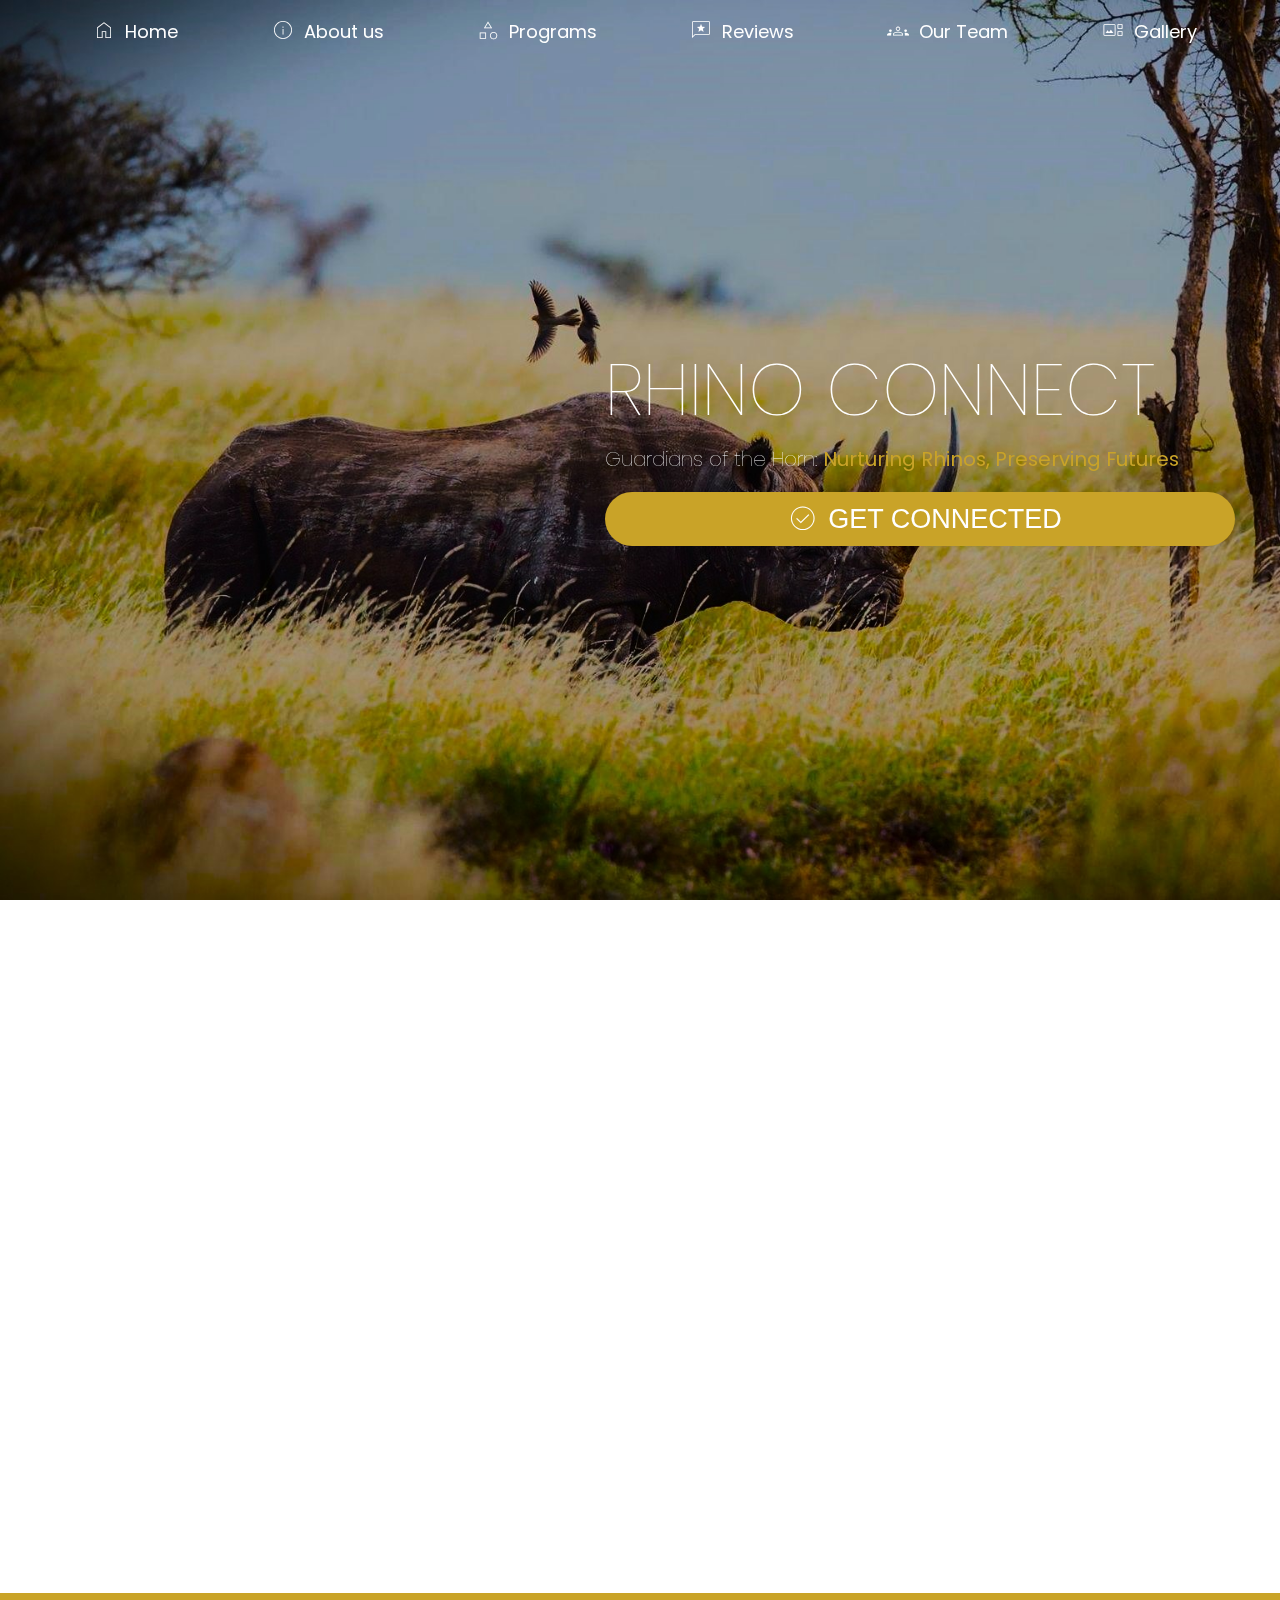
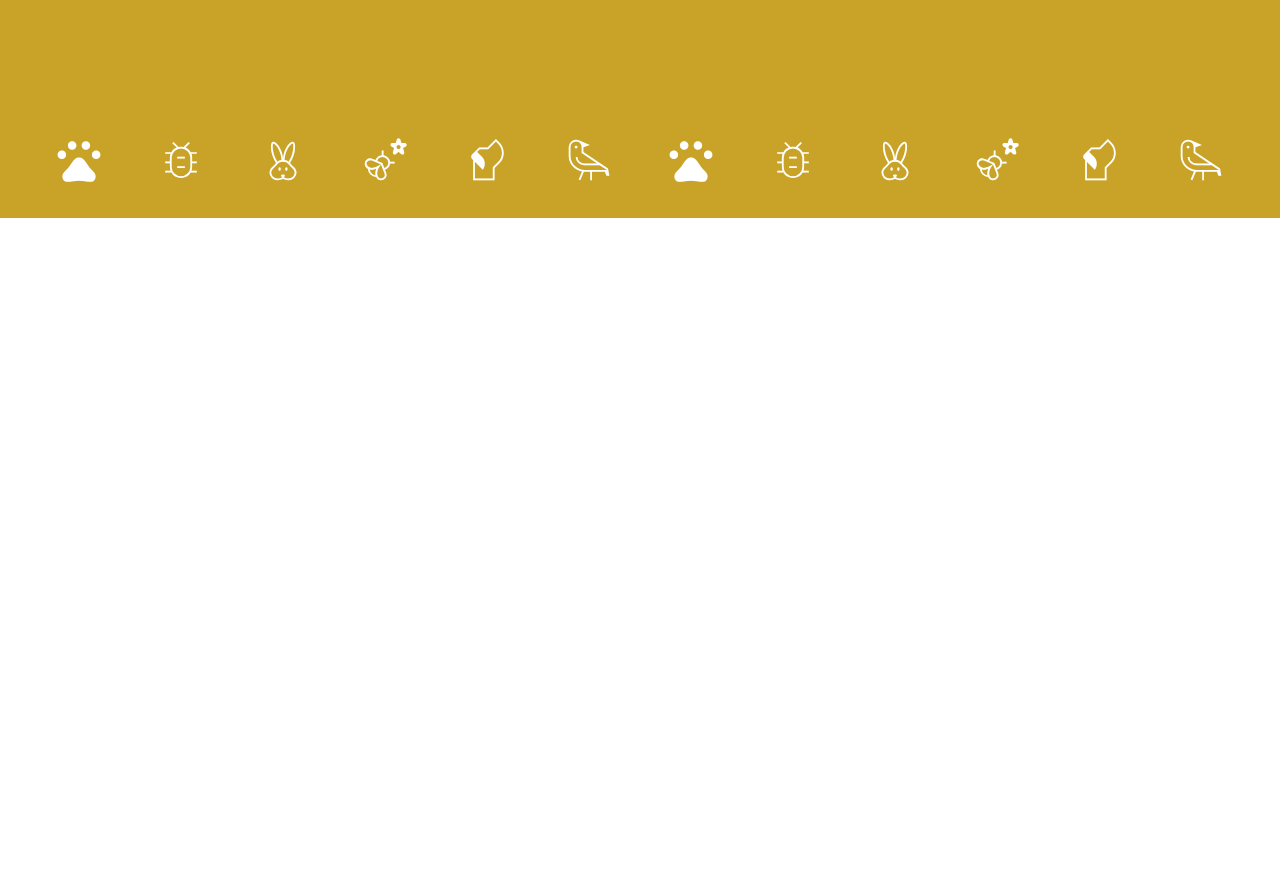
==== index.html @ 205cbe34 "Upload 2" ====
<!DOCTYPE html>
<html lang="en">
  <head>
    <meta charset="UTF-8" />
    <meta name="viewport" content="width=device-width, initial-scale=1.0" />
    <title>Vet Website</title>
    <link rel="stylesheet" href="styles.css" />
    <link
      rel="stylesheet"
      href="https://fonts.googleapis.com/css2?family=Material+Symbols+Outlined:opsz,wght,FILL,GRAD@20..48,100..700,0..1,-50..200"
    />
    <script src="script.js"></script>
  </head>
  <body>
    <div class="main-welcome-container">
      <nav class="nav-bar">
        <nav class="menu-grid">
          <li class="icon-text">
            <span class="material-symbols-outlined"> home </span>
            <a href="">Home</a>
          </li>
          <li class="icon-text">
            <span class="material-symbols-outlined"> info </span>
            <a href="">About us</a>
          </li>
          <li class="icon-text">
            <span class="material-symbols-outlined"> category </span>
            <a href="">Programs</a>
          </li>
          <li class="icon-text">
            <span class="material-symbols-outlined"> reviews </span>
            <a href="">Reviews</a>
          </li>
          <li class="icon-text">
            <span class="material-symbols-outlined"> groups </span>
            <a href="">Our Team</a>
          </li>
          <li class="icon-text">
            <span class="material-symbols-outlined"> gallery_thumbnail </span>
            <a href="">Gallery</a>
          </li>
        </nav>
      </nav>

      <div class="main-welcome-secondary-container">
        <div class="welcome-thrid-container">
          <h1 class="welcome-header hiddenRight">RHINO CONNECT</h1>
          <h2 class="welcome-slogan hiddenLeft">
            Guardians of the Horn: <b>Nurturing Rhinos, Preserving Futures</b>
          </h2>
          <button class="get-connected-button hiddenRight">
            <span class="material-symbols-outlined"> check_circle </span>
            <p>GET CONNECTED</p>
          </button>
        </div>
      </div>
    </div>

    <div class="info-main-container">
      <div class="info-text-container hiddenLeft">
        <h1>Welcome</h1>
        <h2>to Rhino Connect</h2>
        <hr />
        <p>
          Lorem ipsum dolor sit amet, consectetur adipiscing elit, sed do
          eiusmod tempor incididunt ut labore et dolore magna aliqua. Egestas
          sed tempus urna et pharetra pharetra. Diam sit amet nisl suscipit
          adipiscing bibendum est ultricies integer. Feugiat in fermentum
          posuere urna nec tincidunt. Eu facilisis sed odio morbi quis commodo.
          Pellentesque habitant morbi tristique senectus et. Odio eu feugiat
          pretium nibh ipsum consequat. Ut enim blandit volutpat maecenas.
          Malesuada fames ac turpis egestas integer eget aliquet nibh. Vehicula
          ipsum a arcu cursus vitae congue mauris rhoncus aenean. Sit amet
          consectetur adipiscing elit pellentesque habitant morbi tristique
          senectus. Amet luctus venenatis lectus magna fringilla urna porttitor
          rhoncus dolor. Nibh sed pulvinar proin gravida. Urna nunc id cursus
          metus aliquam eleifend mi. Purus in massa tempor nec feugiat nisl
          pretium.
        </p>
      </div>
      <div class="welcome-image hiddenRight"></div>
    </div>

    <div class="main-program-container">
      <div class="main-program-banner-container">
        <h1 class="hiddenRight">PROGRAMS</h1>
        <h2 class="hiddenLeft">
          At Rhino Connect, we provide a multitude of programs tailored for
          students
        </h2>
        <div class="scroller" data-speed="slow">
          <ul class="tag-list scroller__inner">
            <li>
              <span class="material-symbols-outlined pets-icon"> pets </span>
            </li>
            <li>
              <span class="material-symbols-outlined pets-icon">
                bug_report
              </span>
            </li>
            <li>
              <span class="material-symbols-outlined pets-icon">
                cruelty_free
              </span>
            </li>
            <li>
              <span class="material-symbols-outlined pets-icon">
                emoji_nature
              </span>
            </li>
            <li>
              <span class="material-symbols-outlined pets-icon">
                sound_detection_dog_barking
              </span>
            </li>
            <li>
              <span class="material-symbols-outlined pets-icon"> raven </span>
            </li>
            <li>
              <span class="material-symbols-outlined pets-icon"> pets </span>
            </li>
            <li>
              <span class="material-symbols-outlined pets-icon">
                bug_report
              </span>
            </li>
            <li>
              <span class="material-symbols-outlined pets-icon">
                cruelty_free
              </span>
            </li>
            <li>
              <span class="material-symbols-outlined pets-icon">
                emoji_nature
              </span>
            </li>
            <li>
              <span class="material-symbols-outlined pets-icon">
                sound_detection_dog_barking
              </span>
            </li>
            <li>
              <span class="material-symbols-outlined pets-icon"> raven </span>
            </li>
            <li>
              <span class="material-symbols-outlined pets-icon"> pets </span>
            </li>
            <li>
              <span class="material-symbols-outlined pets-icon">
                bug_report
              </span>
            </li>
            <li>
              <span class="material-symbols-outlined pets-icon">
                cruelty_free
              </span>
            </li>
            <li>
              <span class="material-symbols-outlined pets-icon">
                emoji_nature
              </span>
            </li>
            <li>
              <span class="material-symbols-outlined pets-icon">
                sound_detection_dog_barking
              </span>
            </li>
            <li>
              <span class="material-symbols-outlined pets-icon"> raven </span>
            </li>
          </ul>
        </div>
      </div>
    </div>
  </body>
</html>
---- styles.css ----
/* Default */
@import url("https://fonts.googleapis.com/css2?family=Poppins:wght@300;400;500;600;700;800&display=swap");

.material-symbols-outlined {
  font-variation-settings: "FILL" 0, "wght" 200, "GRAD" 0, "opsz" 48;
}

/* This is constant variables that can be used throughout the project*/
:root {
  --white: rgb(255, 255, 255);
  --secondary-color-yellow: rgb(201, 163, 40);
  --clr-neutral-100: hsl(0, 0%, 100%);
  --clr-primary-100: hsl(205, 15%, 58%);
  --clr-primary-400: hsl(215, 25%, 27%);
  --clr-primary-800: hsl(217, 33%, 17%);
  --clr-primary-900: hsl(218, 33%, 9%);
  /* Add variables */
}

* {
  margin: 0;
  padding: 0;
  outline: 0;
  appearance: 0;
  border: 0;
  text-decoration: none;
  box-sizing: border-box;
  display: 0;
}

body {
  height: 150vh;
}

.hiddenLeft {
  opacity: 0;
  filter: blur(5px);
  transform: translateX(-100%);
  transition: all 1s;
}

.hiddenRight {
  opacity: 0;
  filter: blur(5px);
  transform: translateX(+100%);
  transition: all 1s;
}

.show {
  opacity: 1;
  filter: blur(0);
  transform: translateX(0);
}

.menu-grid {
  display: flex;
  flex-direction: row;
  justify-content: space-evenly;
  list-style-type: none;
  font-family: poppins;
}

.menu-grid li {
  font-size: 2vh;
  font-weight: lighter;
  outline: none;
  color: var(--white);
  display: flex;
}

.menu-grid li span {
  margin-left: 1vh;
  margin-right: 1vh;
}

.menu-grid li a {
  font-size: 2vh;
  font-weight: bolder;
  outline: none;
  color: var(--white);
}

.icon-text:hover {
  cursor: pointer;
  color: var(--secondary-color-yellow);
}

.main-nav-container {
  color: var(--white);
}

.welcome-thrid-container {
  margin: 5vh;
}

.nav-bar {
  position: fixed;
  width: 100%;
  margin-top: 2vh;
  z-index: 10;
}

.main-welcome-container {
  background-image: url(images/Main\ Picture\ 3\ -\ edited\ 2.jpg);
  height: 100vh;
  background-size: cover;
  margin-bottom: 10vh;
}
.main-welcome-secondary-container {
  display: flex;
  align-items: flex-end;
  flex-direction: column;
  justify-content: center;
  height: 100vh;
}

.welcome-header,
.welcome-slogan {
  font-family: "Poppins", sans-serif;
  color: var(--white);
  width: 70vh;
}

.welcome-header {
  font-size: 8vh;
  font-weight: lighter;
}

.welcome-header A {
  font-size: 12vh;
  font-weight: bold;
}

.welcome-slogan {
  font-size: 2.2vh;
  font-weight: lighter;
}
.welcome-slogan b {
  color: var(--secondary-color-yellow);
}

.get-connected-button {
  width: 70vh;
  height: 6vh;
  border-radius: 10vh;
  font-size: 3vh;
  color: var(--white);
  background-color: var(--secondary-color-yellow);
  margin-top: 2vh;
  margin-bottom: 2vh;
  cursor: pointer;
  display: flex;
  flex-direction: row;
  align-items: center;
  justify-content: center;
}

.get-connected-button span {
  font-size: 3.5vh;
  margin: 1vh;
}

.get-connected-button:hover {
  background-color: rgba(0, 0, 0, 0);
  border: 0.5vh solid var(--secondary-color-yellow);
  color: var(--secondary-color-yellow);
}

.picture-shuffle-container {
  background-color: var(--secondary-color-yellow);
  height: 20vh;
}

/*///////////////////////////////////////////////////////////////////////////////////////////////////////////////////////////////////////////////////////////////////////////////////////////////////////////////////////////////////////////////////////////////////////////////////////////

/*Information section*/

.info-main-container {
  display: flex;
  justify-content: center;
  min-height: 67vh;
  font-family: poppins;
  background-color: var(--white);
}

.info-text-container {
  width: 50vh;
}

.info-text-container h1 {
  font-size: 5vh;
  margin: 0%;
  padding: 0%;
  font-weight: lighter;
}

.info-text-container h2 {
  color: var(--secondary-color-yellow);
  font-size: 2.7vh;
  margin: 0%;
  font-weight: lighter;
}

.info-text-container hr {
  border: 1px solid var(--secondary-color-yellow);
  margin: 20px 0;
}

.welcome-image {
  background-image: url(images/welcome-text-image.jpeg);
  height: 55vh;
  width: 55vh;
  background-size: cover;
  background-repeat: no-repeat;
  margin-left: 10vh;
}

/*///////////////////////////////////////////////////////////////////////////////////////////////////////////////////////////////////////////////////////////////////////////////////////////////////////////////////////////////////////////////////////////////////////////////////////////

/*Program section*/
.main-program-container {
  height: 100vh;
}

.main-program-banner-container {
  color: var(--white);
  display: flex;
  flex-direction: column;
  justify-content: center;
  align-items: center;
  height: 25vh;
  background-color: var(--secondary-color-yellow);
  font-family: poppins;
}

.main-program-banner-container h1 {
  font-size: 6vh;
  font-weight: lighter;
}

.main-program-banner-container h2 {
  font-size: 2vh;
  font-weight: lighter;
}

/*Infinite scroll bar*/

.scroller__inner {
  padding-block: 1rem;
  display: flex;
  flex-wrap: wrap;
  gap: 1rem;
}

.scroller[data-animated="true"] {
  overflow: hidden;
  -webkit-mask: linear-gradient(
    90deg,
    transparent,
    white 20%,
    white 80%,
    transparent
  );
  mask: linear-gradient(90deg, transparent, white 20%, white 80%, transparent);
}

.scroller[data-animated="true"] .scroller__inner {
  width: max-content;
  flex-wrap: nowrap;
  animation: scroll var(--_animation-duration, 40s)
    var(--_animation-direction, forwards) linear infinite;
}

.scroller[data-direction="right"] {
  --_animation-direction: reverse;
}

.scroller[data-direction="left"] {
  --_animation-direction: forwards;
}

.scroller[data-speed="fast"] {
  --_animation-duration: 20s;
}

.scroller[data-speed="slow"] {
  --_animation-duration: 60s;
}

@keyframes scroll {
  to {
    transform: translate(calc(-50% - 0.5rem));
  }
}

/* general styles */

.tag-list {
  margin: 0;
  padding-inline: 0;
  list-style: none;
}

.tag-list li {
  padding: 1rem;
  background: var(--secondary-color-yellow);
  border-radius: 0.5rem;
}

.tag-list li span {
  font-size: 6vh;
}
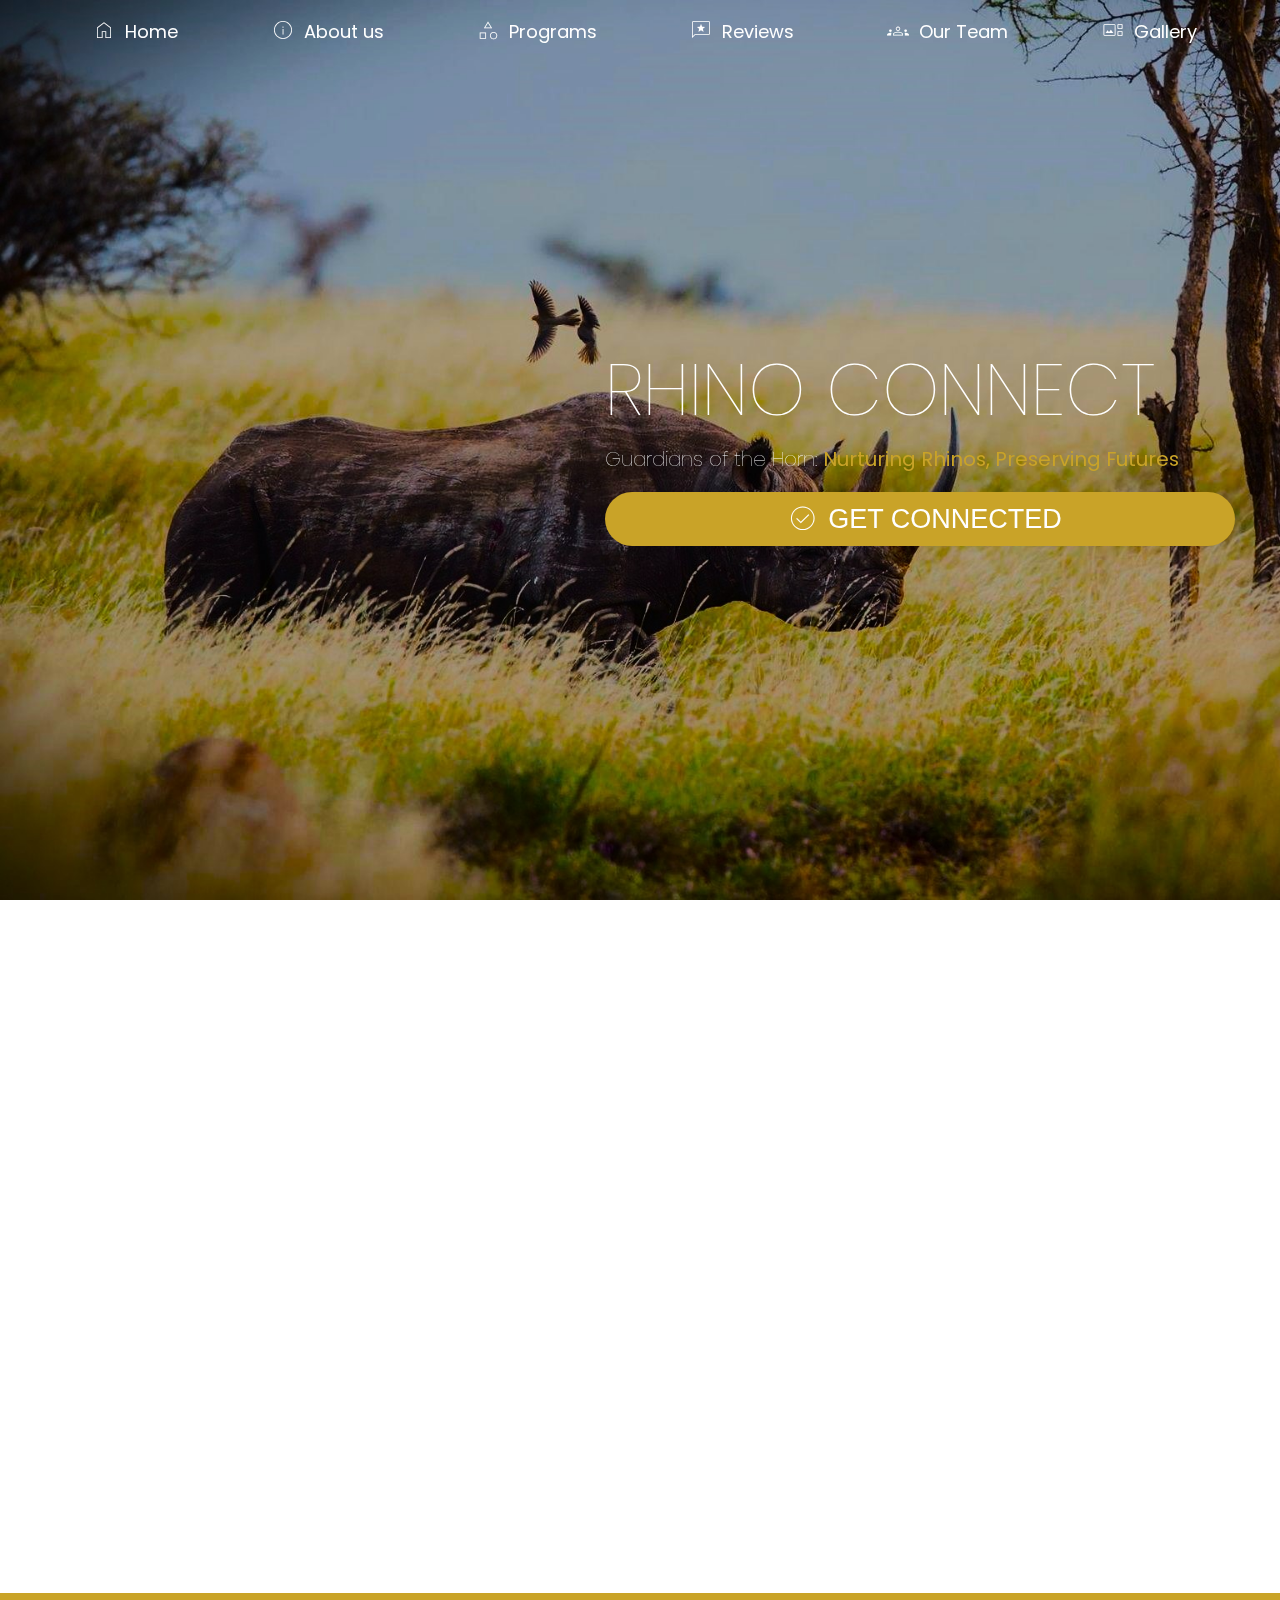
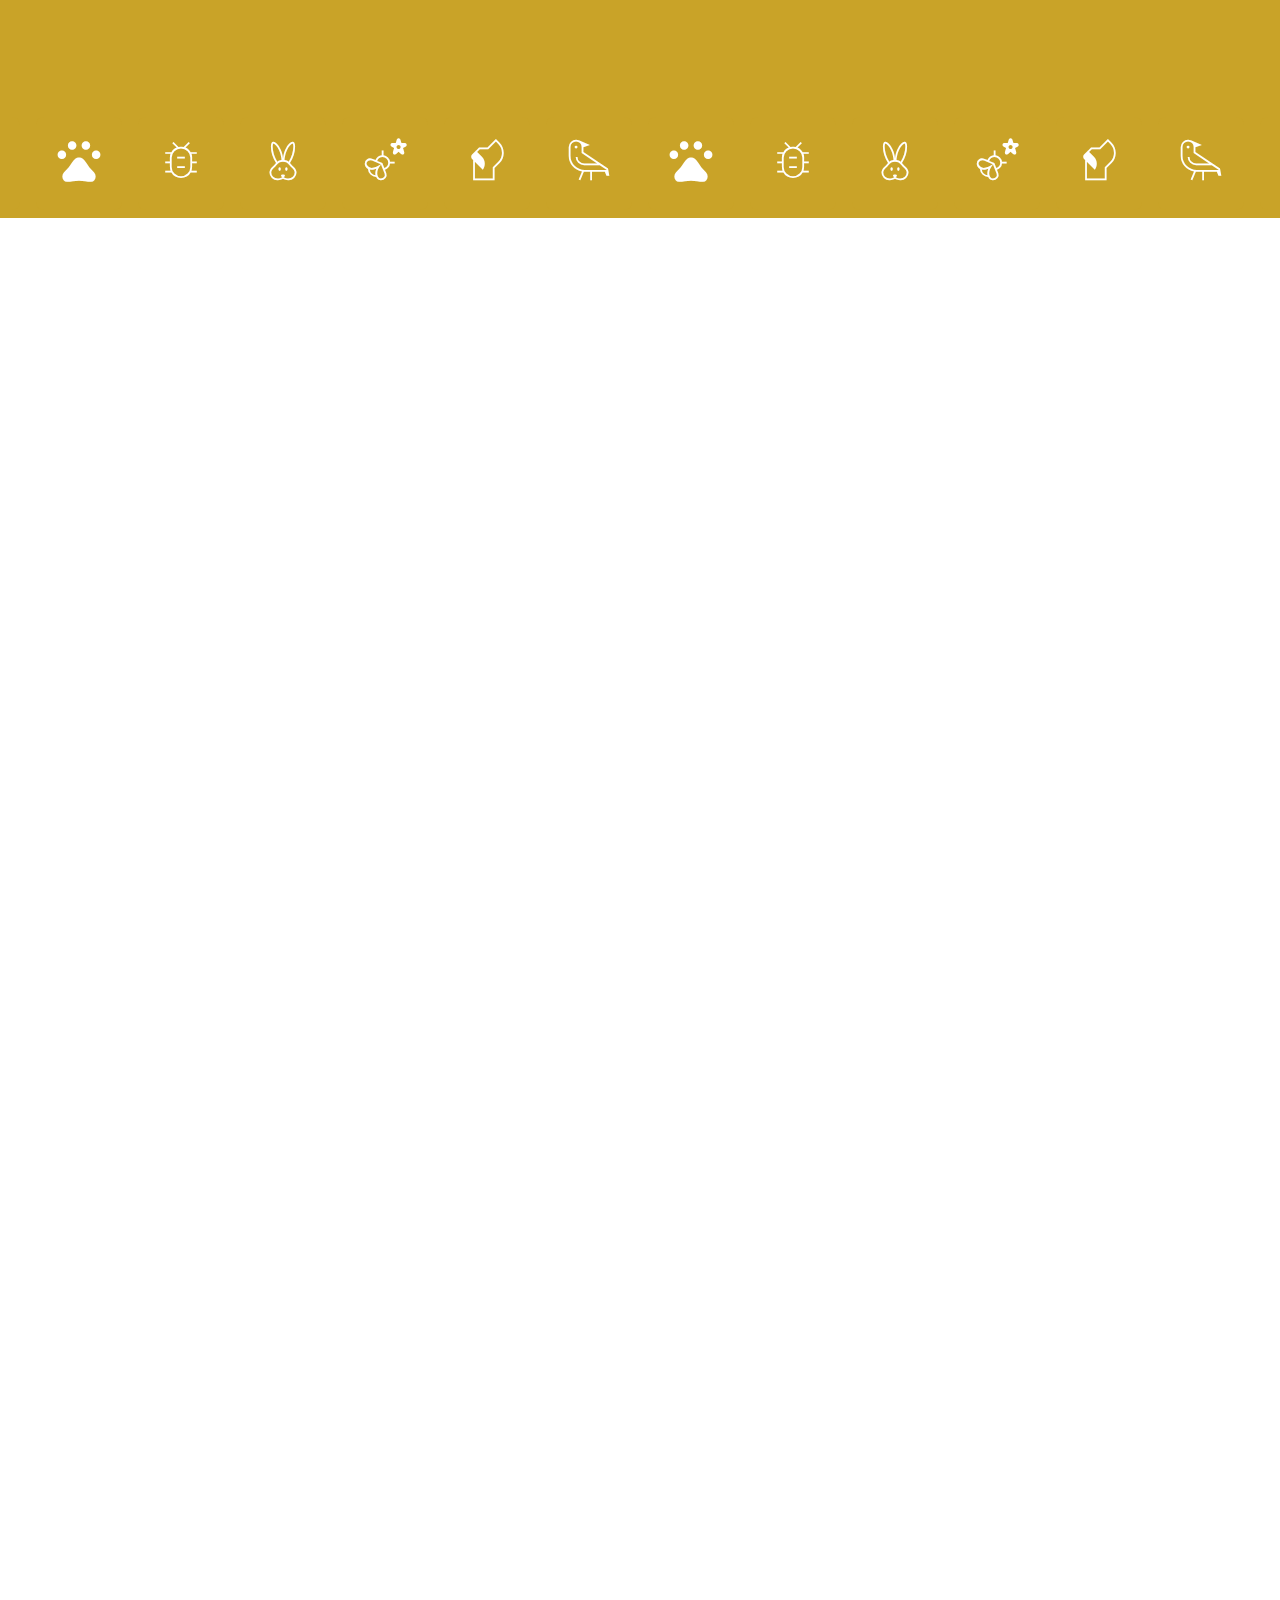
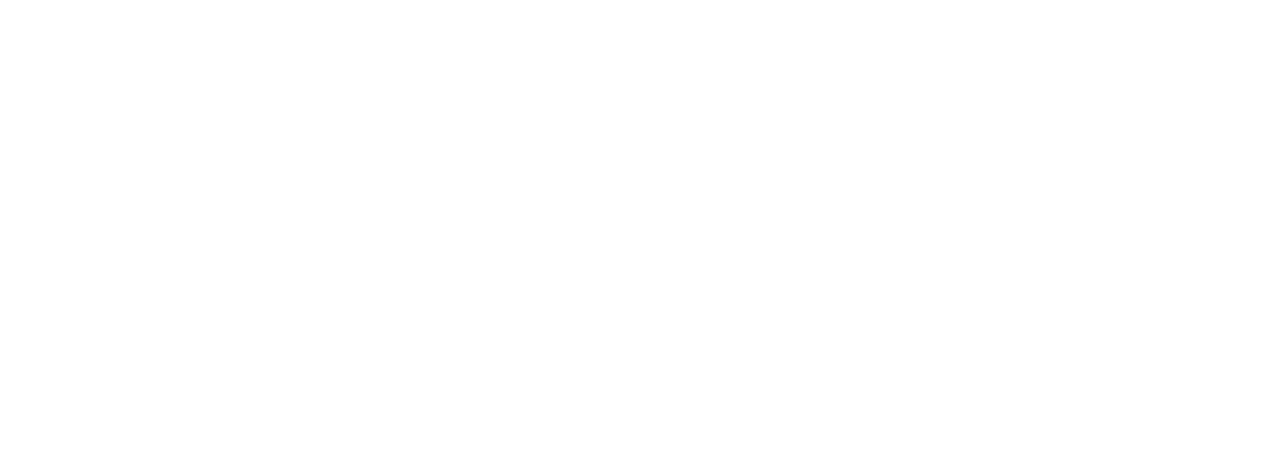
==== commit 22c74566: "program update 1" ====
--- a/index.html
+++ b/index.html
@@ -171,6 +171,68 @@
           </ul>
         </div>
       </div>
+      <div class="main-program1-container">
+        <div class="program1-image hiddenLeft"></div>
+        <div class="program1-description">
+          <h2 class="hiddenRight">Program 1</h2>
+          <hr class="hiddenLeft" />
+          <p class="hiddenRight">
+            Lorem ipsum dolor sit amet, consectetur adipiscing elit, sed do
+            eiusmod tempor incididunt ut labore et dolore magna aliqua. Enim
+            nunc faucibus a pellentesque sit amet porttitor eget. Quisque
+            sagittis purus sit amet. Lectus nulla at volutpat diam ut venenatis
+            tellus in metus. In nulla posuere sollicitudin aliquam ultrices
+            sagittis orci a. Feugiat vivamus at augue eget arcu dictum varius
+            duis at. Pretium fusce id velit ut tortor pretium. Orci porta non
+            pulvinar neque laoreet suspendisse interdum consectetur libero.
+            Tempus quam pellentesque nec nam. Euismod quis viverra nibh cras
+            pulvinar mattis nunc sed blandit. Quisque sagittis purus sit amet
+            volutpat consequat. Nam libero justo laoreet sit amet.
+          </p>
+        </div>
+      </div>
+
+      <div class="main-program2-container">
+        <div class="program2-description">
+          <h2 class="hiddenLeft">Program 2</h2>
+          <hr class="hiddenRight" />
+          <p class="hiddenLeft">
+            Lorem ipsum dolor sit amet, consectetur adipiscing elit, sed do
+            eiusmod tempor incididunt ut labore et dolore magna aliqua. Enim
+            nunc faucibus a pellentesque sit amet porttitor eget. Quisque
+            sagittis purus sit amet. Lectus nulla at volutpat diam ut venenatis
+            tellus in metus. In nulla posuere sollicitudin aliquam ultrices
+            sagittis orci a. Feugiat vivamus at augue eget arcu dictum varius
+            duis at. Pretium fusce id velit ut tortor pretium. Orci porta non
+            pulvinar neque laoreet suspendisse interdum consectetur libero.
+            Tempus quam pellentesque nec nam. Euismod quis viverra nibh cras
+            pulvinar mattis nunc sed blandit. Quisque sagittis purus sit amet
+            volutpat consequat. Nam libero justo laoreet sit amet.
+          </p>
+        </div>
+        <div class="program2-image hiddenRight"></div>
+      </div>
+
+      <div class="main-program3-container">
+        <div class="program3-image hiddenLeft"></div>
+        <div class="program3-description">
+          <h2 class="hiddenRight">Program 3</h2>
+          <hr class="hiddenLeft" />
+          <p class="hiddenRight">
+            Lorem ipsum dolor sit amet, consectetur adipiscing elit, sed do
+            eiusmod tempor incididunt ut labore et dolore magna aliqua. Enim
+            nunc faucibus a pellentesque sit amet porttitor eget. Quisque
+            sagittis purus sit amet. Lectus nulla at volutpat diam ut venenatis
+            tellus in metus. In nulla posuere sollicitudin aliquam ultrices
+            sagittis orci a. Feugiat vivamus at augue eget arcu dictum varius
+            duis at. Pretium fusce id velit ut tortor pretium. Orci porta non
+            pulvinar neque laoreet suspendisse interdum consectetur libero.
+            Tempus quam pellentesque nec nam. Euismod quis viverra nibh cras
+            pulvinar mattis nunc sed blandit. Quisque sagittis purus sit amet
+            volutpat consequat. Nam libero justo laoreet sit amet.
+          </p>
+        </div>
+      </div>
     </div>
   </body>
 </html>
--- a/styles.css
+++ b/styles.css
@@ -219,7 +219,7 @@
 
 /*Program section*/
 .main-program-container {
-  height: 100vh;
+  height: 230vh;
 }
 
 .main-program-banner-container {
@@ -310,3 +310,101 @@
 .tag-list li span {
   font-size: 6vh;
 }
+
+.main-program1-container {
+  height: 60vh;
+  display: flex;
+  flex-direction: row;
+  margin-top: 2vh;
+}
+
+.program1-image {
+  background-image: url(images/program1-image.jpeg);
+  height: 60vh;
+  width: 120vh;
+  background-repeat: no-repeat;
+  background-size: cover;
+}
+
+.program1-description {
+  width: 65vh;
+  margin-left: 2vh;
+  font-family: poppins;
+}
+
+.program1-description h2 {
+  color: var(--secondary-color-yellow);
+  font-size: 5vh;
+  font-weight: lighter;
+}
+
+.program1-description hr {
+  border: 1px solid var(--secondary-color-yellow);
+  margin: 20px 0;
+}
+
+.main-program2-container {
+  height: 60vh;
+  display: flex;
+  flex-direction: row;
+  margin-top: 2vh;
+}
+
+.program2-image {
+  background-image: url(images/program2-image.jpg);
+  height: 60vh;
+  width: 120vh;
+  background-repeat: no-repeat;
+  background-size: cover;
+  margin-left: 2vh;
+}
+
+.program2-description {
+  width: 60vh;
+  margin-left: 2vh;
+  font-family: poppins;
+}
+
+.program2-description h2 {
+  color: var(--secondary-color-yellow);
+  font-size: 5vh;
+  font-weight: lighter;
+}
+
+.program2-description hr {
+  border: 1px solid var(--secondary-color-yellow);
+  margin: 20px 0;
+}
+
+.main-program3-container {
+  height: 70vh;
+  display: flex;
+  flex-direction: row;
+  margin-top: 2vh;
+}
+
+.program3-image {
+  background-image: url(images/program3-image.jpg);
+  height: 70vh;
+  width: 140vh;
+  background-repeat: no-repeat;
+  background-size: cover;
+  margin-left: 2vh;
+}
+
+.program3-description {
+  width: 60vh;
+  margin-left: 2vh;
+  font-family: poppins;
+}
+
+.program3-description h2 {
+  color: var(--secondary-color-yellow);
+  font-size: 5vh;
+  font-weight: lighter;
+}
+
+.program3-description hr {
+  border: 1px solid var(--secondary-color-yellow);
+  margin: 20px 0;
+}
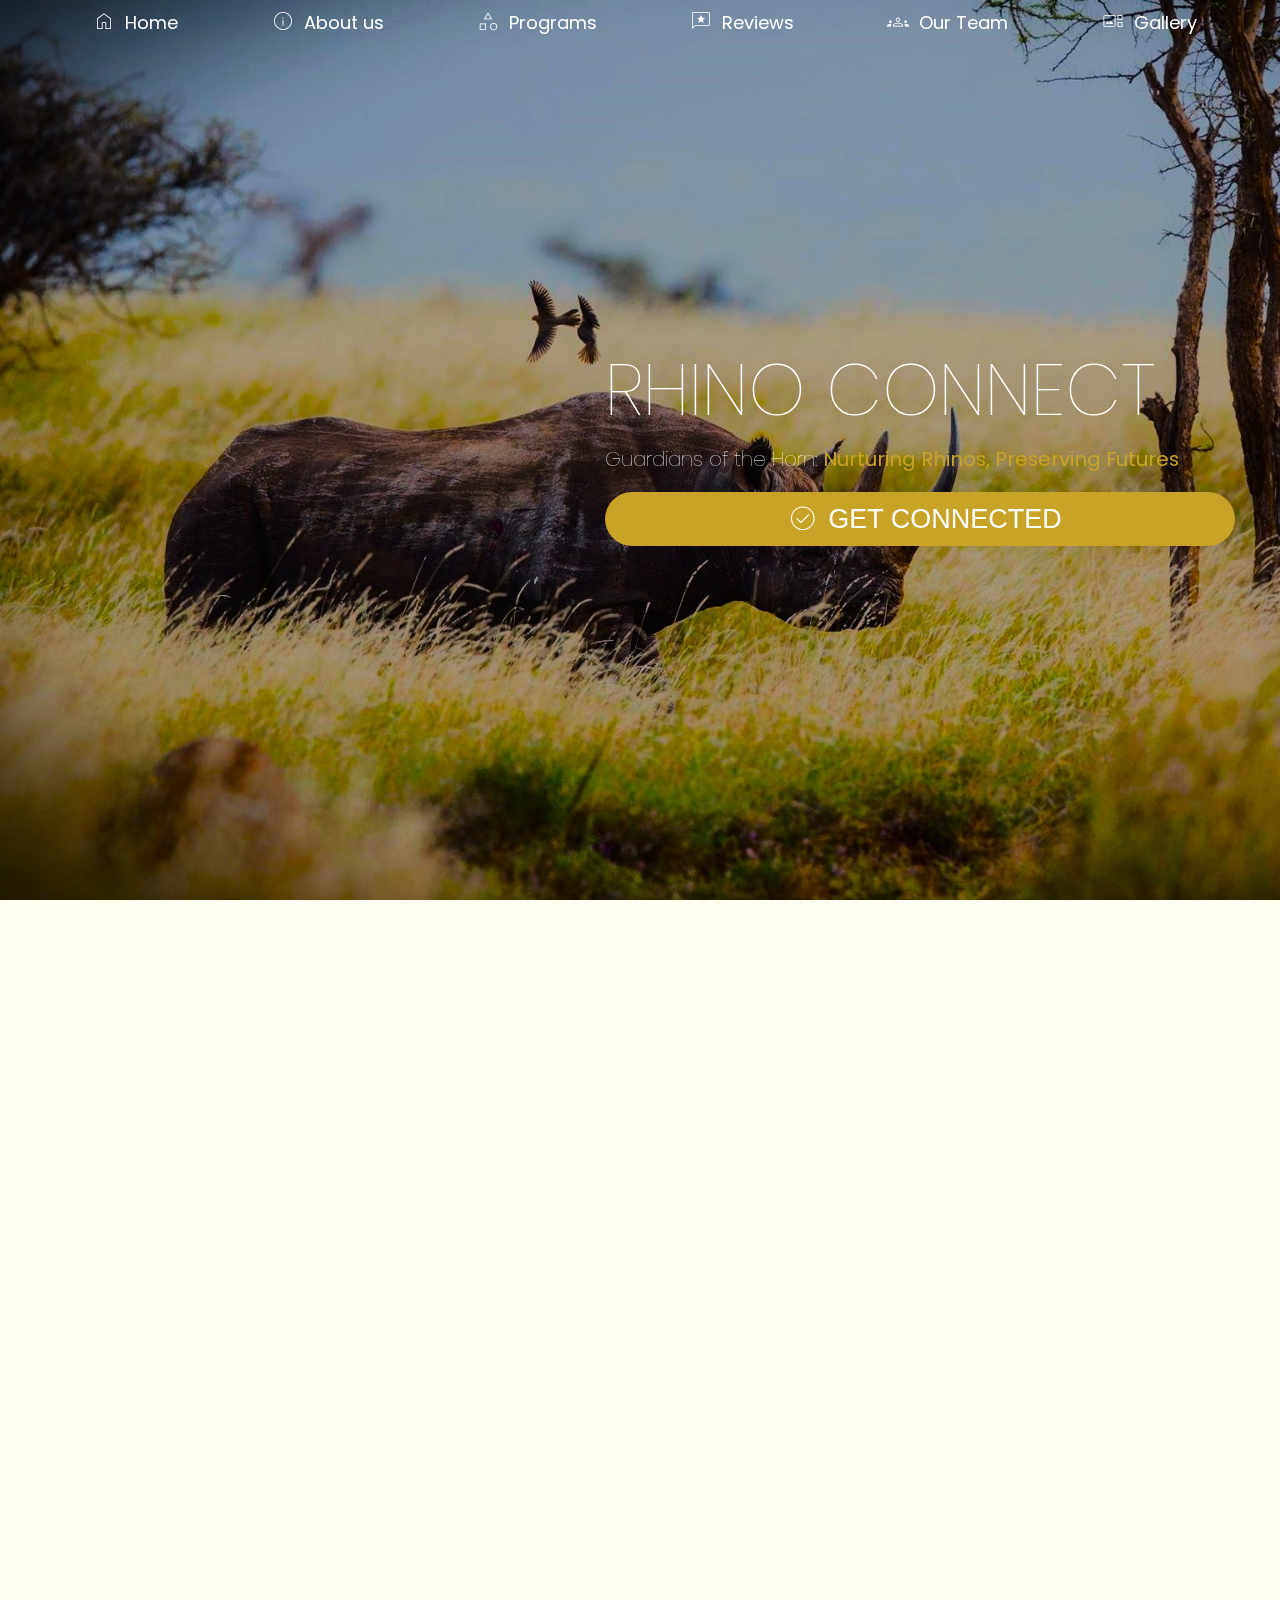
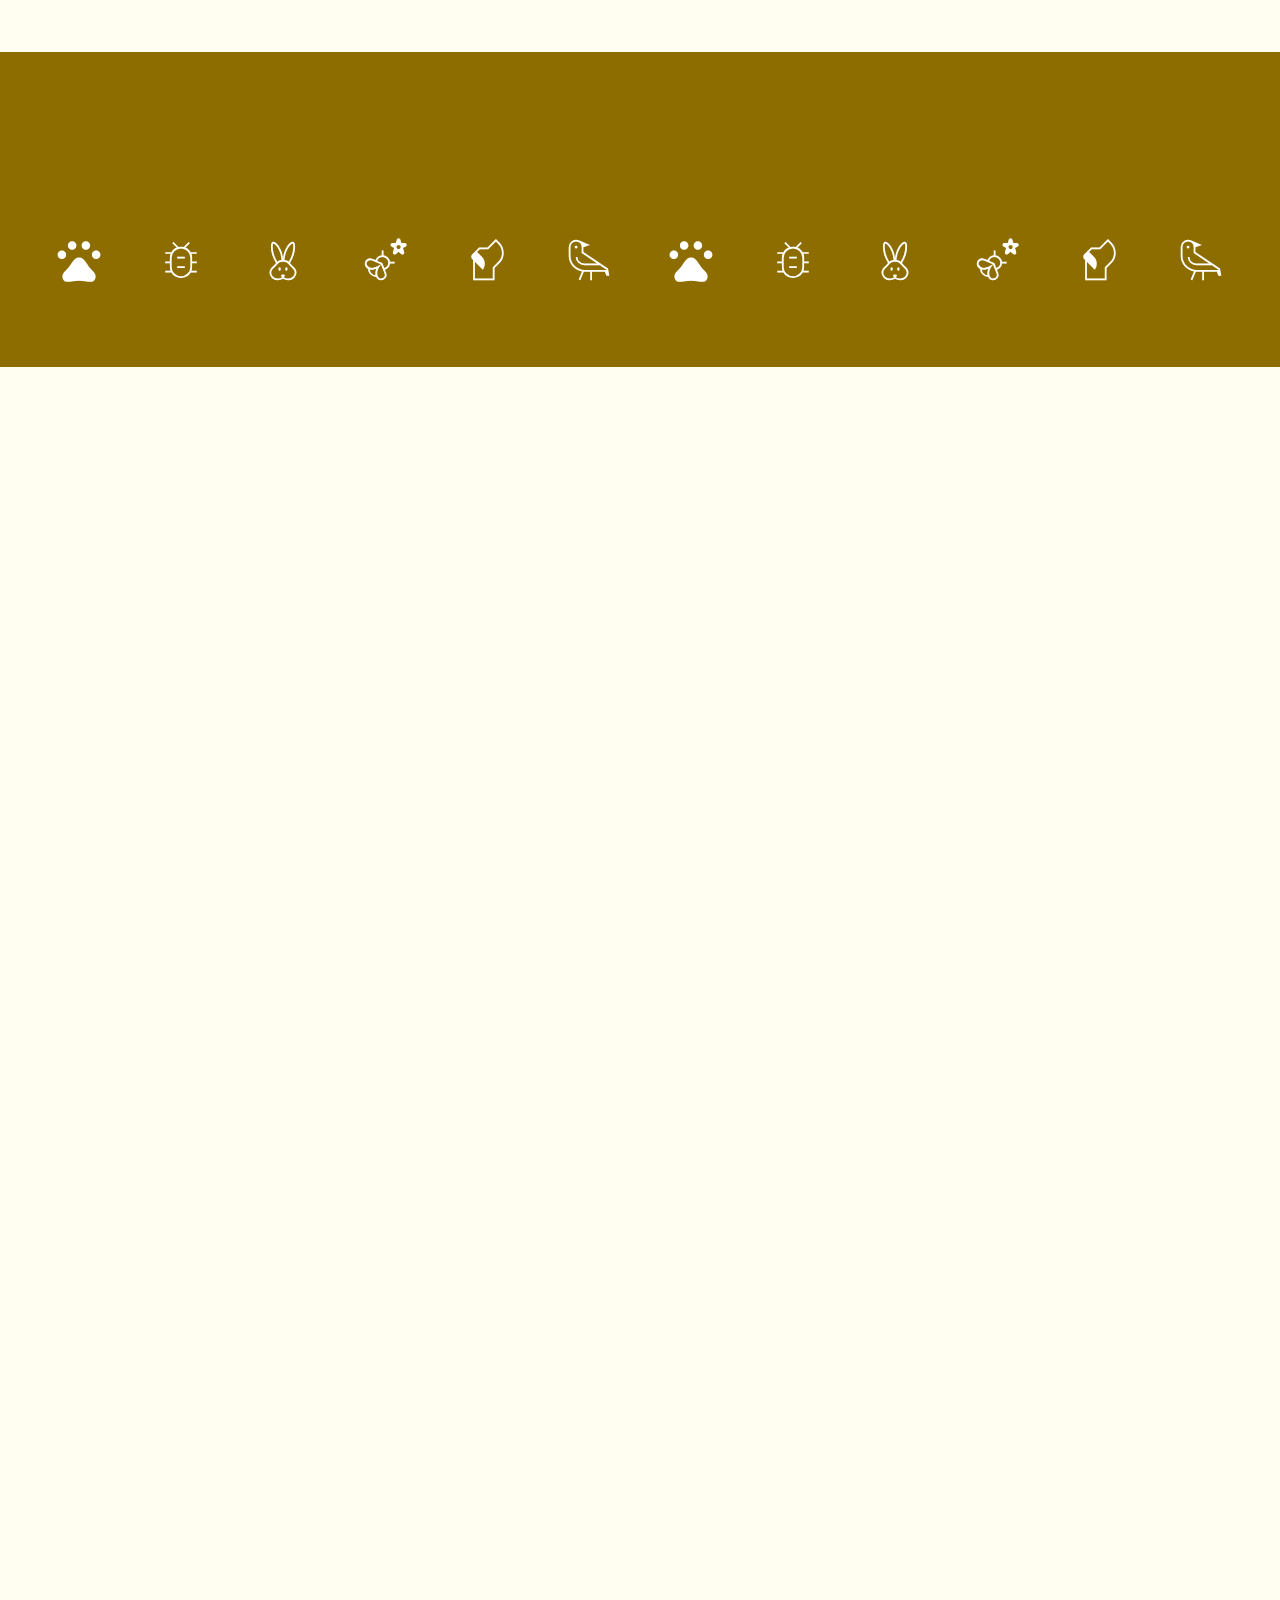
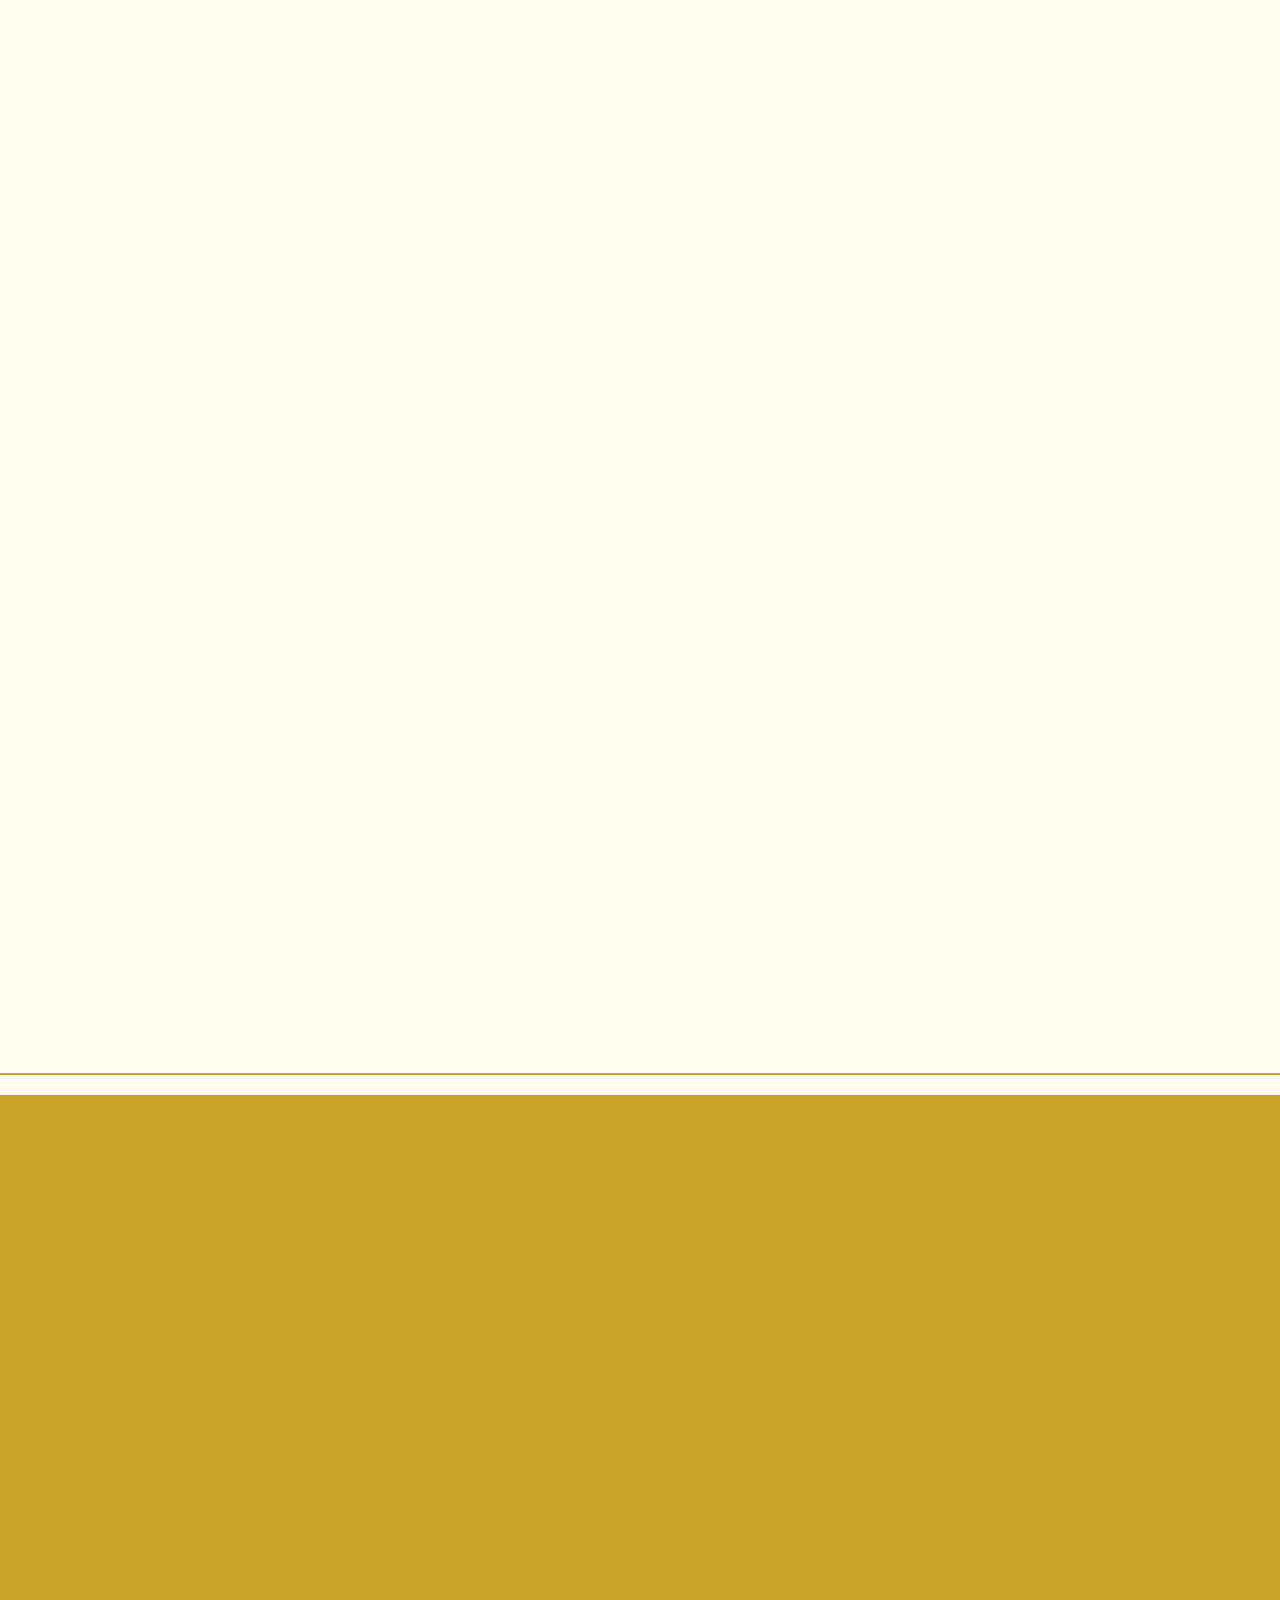
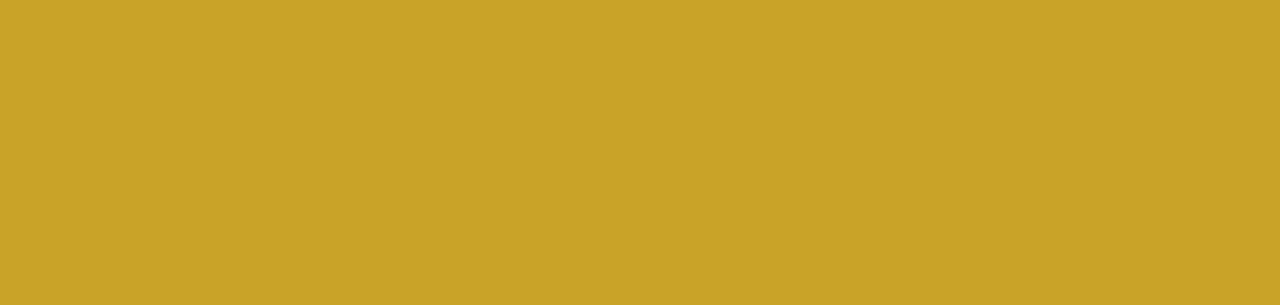
==== commit 6a2b8e3f: "update 3" ====
--- a/index.html
+++ b/index.html
@@ -11,6 +11,7 @@
     />
     <script src="script.js"></script>
   </head>
+
   <body>
     <div class="main-welcome-container">
       <nav class="nav-bar">
@@ -168,69 +169,240 @@
             <li>
               <span class="material-symbols-outlined pets-icon"> raven </span>
             </li>
+            <li>
+              <span class="material-symbols-outlined pets-icon"> pets </span>
+            </li>
+            <li>
+              <span class="material-symbols-outlined pets-icon">
+                bug_report
+              </span>
+            </li>
+            <li>
+              <span class="material-symbols-outlined pets-icon">
+                cruelty_free
+              </span>
+            </li>
+            <li>
+              <span class="material-symbols-outlined pets-icon">
+                emoji_nature
+              </span>
+            </li>
+            <li>
+              <span class="material-symbols-outlined pets-icon">
+                sound_detection_dog_barking
+              </span>
+            </li>
+            <li>
+              <span class="material-symbols-outlined pets-icon"> raven </span>
+            </li>
+            <li>
+              <span class="material-symbols-outlined pets-icon"> pets </span>
+            </li>
+            <li>
+              <span class="material-symbols-outlined pets-icon">
+                bug_report
+              </span>
+            </li>
+            <li>
+              <span class="material-symbols-outlined pets-icon">
+                cruelty_free
+              </span>
+            </li>
+            <li>
+              <span class="material-symbols-outlined pets-icon">
+                emoji_nature
+              </span>
+            </li>
+            <li>
+              <span class="material-symbols-outlined pets-icon">
+                sound_detection_dog_barking
+              </span>
+            </li>
+            <li>
+              <span class="material-symbols-outlined pets-icon"> raven </span>
+            </li>
+            <li>
+              <span class="material-symbols-outlined pets-icon"> pets </span>
+            </li>
+            <li>
+              <span class="material-symbols-outlined pets-icon">
+                bug_report
+              </span>
+            </li>
+            <li>
+              <span class="material-symbols-outlined pets-icon">
+                cruelty_free
+              </span>
+            </li>
+            <li>
+              <span class="material-symbols-outlined pets-icon">
+                emoji_nature
+              </span>
+            </li>
+            <li>
+              <span class="material-symbols-outlined pets-icon">
+                sound_detection_dog_barking
+              </span>
+            </li>
+            <li>
+              <span class="material-symbols-outlined pets-icon"> raven </span>
+            </li>
           </ul>
         </div>
       </div>
-      <div class="main-program1-container">
-        <div class="program1-image hiddenLeft"></div>
-        <div class="program1-description">
-          <h2 class="hiddenRight">Program 1</h2>
-          <hr class="hiddenLeft" />
-          <p class="hiddenRight">
-            Lorem ipsum dolor sit amet, consectetur adipiscing elit, sed do
-            eiusmod tempor incididunt ut labore et dolore magna aliqua. Enim
-            nunc faucibus a pellentesque sit amet porttitor eget. Quisque
-            sagittis purus sit amet. Lectus nulla at volutpat diam ut venenatis
-            tellus in metus. In nulla posuere sollicitudin aliquam ultrices
-            sagittis orci a. Feugiat vivamus at augue eget arcu dictum varius
-            duis at. Pretium fusce id velit ut tortor pretium. Orci porta non
-            pulvinar neque laoreet suspendisse interdum consectetur libero.
-            Tempus quam pellentesque nec nam. Euismod quis viverra nibh cras
-            pulvinar mattis nunc sed blandit. Quisque sagittis purus sit amet
-            volutpat consequat. Nam libero justo laoreet sit amet.
-          </p>
+      <div class="main-program-center-container">
+        <div class="container">
+          <div class="Program-1 hiddenLeft"></div>
+          <div class="Program-1-Description hiddenRight">
+            <div class="program-description-container">
+              <h2 class="hiddenRight">Program 1</h2>
+              <hr class="goldline hiddenLeft" />
+              <p class="hiddenRight">
+                Lorem ipsum dolor sit amet, consectetur adipiscing elit, sed do
+                eiusmod tempor incididunt ut labore et dolore magna aliqua. Enim
+                nunc faucibus a pellentesque sit amet porttitor eget. Quisque
+                sagittis purus sit amet. Lectus nulla at volutpat diam ut
+                venenatis tellus in metus. In nulla posuere sollicitudin aliquam
+                ultrices sagittis orci a. Feugiat vivamus at augue eget arcu
+                dictum varius duis at. Pretium fusce id velit ut tortor pretium.
+                Orci porta non pulvinar neque laoreet suspendisse interdum
+                consectetur libero. Tempus quam pellentesque nec nam. Euismod
+                quis viverra nibh cras pulvinar mattis nunc sed blandit. Quisque
+                sagittis purus sit amet volutpat consequat. Nam libero justo
+                laoreet sit amet.
+              </p>
+            </div>
+          </div>
+          <div class="Program-2 hiddenRight"></div>
+          <div class="Program-2-Description hiddenLeft">
+            <div class="program-description-container">
+              <h2 class="hiddenLeft">Program 2</h2>
+              <hr class="goldline hiddenRight" />
+              <p class="hiddenLeft">
+                Lorem ipsum dolor sit amet, consectetur adipiscing elit, sed do
+                eiusmod tempor incididunt ut labore et dolore magna aliqua. Enim
+                nunc faucibus a pellentesque sit amet porttitor eget. Quisque
+                sagittis purus sit amet. Lectus nulla at volutpat diam ut
+                venenatis tellus in metus. In nulla posuere sollicitudin aliquam
+                ultrices sagittis orci a. Feugiat vivamus at augue eget arcu
+                dictum varius duis at. Pretium fusce id velit ut tortor pretium.
+                Orci porta non pulvinar neque laoreet suspendisse interdum
+                consectetur libero. Tempus quam pellentesque nec nam. Euismod
+                quis viverra nibh cras pulvinar mattis nunc sed blandit. Quisque
+                sagittis purus sit amet volutpat consequat. Nam libero justo
+                laoreet sit amet.
+              </p>
+            </div>
+          </div>
+          <div class="Program-3 hiddenLeft"></div>
+          <div class="Program-3-Description hiddenRight">
+            <div class="program-description-container">
+              <h2 class="hiddenRight">Program 3</h2>
+              <hr class="goldline hiddenLeft" />
+              <p class="hiddenRight">
+                Lorem ipsum dolor sit amet, consectetur adipiscing elit, sed do
+                eiusmod tempor incididunt ut labore et dolore magna aliqua. Enim
+                nunc faucibus a pellentesque sit amet porttitor eget. Quisque
+                sagittis purus sit amet. Lectus nulla at volutpat diam ut
+                venenatis tellus in metus. In nulla posuere sollicitudin aliquam
+                ultrices sagittis orci a. Feugiat vivamus at augue eget arcu
+                dictum varius duis at. Pretium fusce id velit ut tortor pretium.
+                Orci porta non pulvinar neque laoreet suspendisse interdum
+                consectetur libero. Tempus quam pellentesque nec nam. Euismod
+                quis viverra nibh cras pulvinar mattis nunc sed blandit. Quisque
+                sagittis purus sit amet volutpat consequat. Nam libero justo
+                laoreet sit amet.
+              </p>
+            </div>
+          </div>
         </div>
       </div>
-
-      <div class="main-program2-container">
-        <div class="program2-description">
-          <h2 class="hiddenLeft">Program 2</h2>
-          <hr class="hiddenRight" />
-          <p class="hiddenLeft">
-            Lorem ipsum dolor sit amet, consectetur adipiscing elit, sed do
-            eiusmod tempor incididunt ut labore et dolore magna aliqua. Enim
-            nunc faucibus a pellentesque sit amet porttitor eget. Quisque
-            sagittis purus sit amet. Lectus nulla at volutpat diam ut venenatis
-            tellus in metus. In nulla posuere sollicitudin aliquam ultrices
-            sagittis orci a. Feugiat vivamus at augue eget arcu dictum varius
-            duis at. Pretium fusce id velit ut tortor pretium. Orci porta non
-            pulvinar neque laoreet suspendisse interdum consectetur libero.
-            Tempus quam pellentesque nec nam. Euismod quis viverra nibh cras
-            pulvinar mattis nunc sed blandit. Quisque sagittis purus sit amet
-            volutpat consequat. Nam libero justo laoreet sit amet.
-          </p>
-        </div>
-        <div class="program2-image hiddenRight"></div>
-      </div>
-
-      <div class="main-program3-container">
-        <div class="program3-image hiddenLeft"></div>
-        <div class="program3-description">
-          <h2 class="hiddenRight">Program 3</h2>
-          <hr class="hiddenLeft" />
-          <p class="hiddenRight">
-            Lorem ipsum dolor sit amet, consectetur adipiscing elit, sed do
-            eiusmod tempor incididunt ut labore et dolore magna aliqua. Enim
-            nunc faucibus a pellentesque sit amet porttitor eget. Quisque
-            sagittis purus sit amet. Lectus nulla at volutpat diam ut venenatis
-            tellus in metus. In nulla posuere sollicitudin aliquam ultrices
-            sagittis orci a. Feugiat vivamus at augue eget arcu dictum varius
-            duis at. Pretium fusce id velit ut tortor pretium. Orci porta non
-            pulvinar neque laoreet suspendisse interdum consectetur libero.
-            Tempus quam pellentesque nec nam. Euismod quis viverra nibh cras
-            pulvinar mattis nunc sed blandit. Quisque sagittis purus sit amet
-            volutpat consequat. Nam libero justo laoreet sit amet.
-          </p>
+    </div>
+
+    <div class="main-team-center-container">
+      <div class="secondary-team-container">
+        <div class="my-team-heading">
+          <h1 class="hiddenLeft">Meet <a class="hiddenRight">Our Team</a></h1>
+        </div>
+
+        <hr />
+
+        <div class="team-gallery-container">
+          <div class="member-container hiddenLeft">
+            <div class="member-image"></div>
+          </div>
+
+          <div class="member-container hiddenLeft">
+            <div class="member-image"></div>
+          </div>
+
+          <div class="member-container hiddenLeft">
+            <div class="member-image"></div>
+          </div>
+
+          <div class="member-container hiddenLeft">
+            <div class="member-image"></div>
+          </div>
+
+          <div class="member-container hiddenLeft">
+            <div class="member-image"></div>
+          </div>
+
+          <div class="member-container hiddenLeft">
+            <div class="member-image"></div>
+          </div>
+        </div>
+
+        <div class="team-gallery-container">
+          <div class="member-container1 hiddenRight">
+            <div class="member-image"></div>
+          </div>
+
+          <div class="member-container1 hiddenRight">
+            <div class="member-image"></div>
+          </div>
+
+          <div class="member-container1 hiddenRight">
+            <div class="member-image"></div>
+          </div>
+
+          <div class="member-container1 hiddenRight">
+            <div class="member-image"></div>
+          </div>
+
+          <div class="member-container1 hiddenRight">
+            <div class="member-image"></div>
+          </div>
+
+          <div class="member-container1 hiddenRight">
+            <div class="member-image"></div>
+          </div>
+        </div>
+
+        <div class="team-gallery-container">
+          <div class="member-container hiddenLeft">
+            <div class="member-image"></div>
+          </div>
+
+          <div class="member-container hiddenLeft">
+            <div class="member-image"></div>
+          </div>
+
+          <div class="member-container hiddenLeft">
+            <div class="member-image"></div>
+          </div>
+
+          <div class="member-container hiddenLeft">
+            <div class="member-image"></div>
+          </div>
+
+          <div class="member-container hiddenLeft">
+            <div class="member-image"></div>
+          </div>
+
+          <div class="member-container hiddenLeft">
+            <div class="member-image"></div>
+          </div>
         </div>
       </div>
     </div>
--- a/styles.css
+++ b/styles.css
@@ -10,10 +10,10 @@
   --white: rgb(255, 255, 255);
   --secondary-color-yellow: rgb(201, 163, 40);
   --clr-neutral-100: hsl(0, 0%, 100%);
-  --clr-primary-100: hsl(205, 15%, 58%);
-  --clr-primary-400: hsl(215, 25%, 27%);
-  --clr-primary-800: hsl(217, 33%, 17%);
-  --clr-primary-900: hsl(218, 33%, 9%);
+  --dark-yellow: rgb(141, 108, 0);
+  --light-yellow-background: rgb(255, 254, 240);
+  --background-shadow-white: rgb(189, 189, 189);
+
   /* Add variables */
 }
 
@@ -30,20 +30,21 @@
 
 body {
   height: 150vh;
+  overflow-x: hidden;
 }
 
 .hiddenLeft {
   opacity: 0;
   filter: blur(5px);
   transform: translateX(-100%);
-  transition: all 1s;
+  transition: all 0.5s;
 }
 
 .hiddenRight {
   opacity: 0;
   filter: blur(5px);
   transform: translateX(+100%);
-  transition: all 1s;
+  transition: all 0.5s;
 }
 
 .show {
@@ -87,6 +88,7 @@
 
 .main-nav-container {
   color: var(--white);
+  position: relative;
 }
 
 .welcome-thrid-container {
@@ -96,7 +98,7 @@
 .nav-bar {
   position: fixed;
   width: 100%;
-  margin-top: 2vh;
+  margin-top: 1vh;
   z-index: 10;
 }
 
@@ -104,7 +106,6 @@
   background-image: url(images/Main\ Picture\ 3\ -\ edited\ 2.jpg);
   height: 100vh;
   background-size: cover;
-  margin-bottom: 10vh;
 }
 .main-welcome-secondary-container {
   display: flex;
@@ -181,6 +182,9 @@
   min-height: 67vh;
   font-family: poppins;
   background-color: var(--white);
+  padding-top: 10vh;
+  padding-bottom: 10vh;
+  background-color: rgb(255, 254, 240);
 }
 
 .info-text-container {
@@ -219,7 +223,10 @@
 
 /*Program section*/
 .main-program-container {
-  height: 230vh;
+  height: 270vh;
+  background-color: var(--light-yellow-background);
+  overflow-x: hidden;
+  overflow-y: hidden;
 }
 
 .main-program-banner-container {
@@ -228,8 +235,8 @@
   flex-direction: column;
   justify-content: center;
   align-items: center;
-  height: 25vh;
-  background-color: var(--secondary-color-yellow);
+  height: 35vh;
+  background-color: var(--dark-yellow);
   font-family: poppins;
 }
 
@@ -303,7 +310,7 @@
 
 .tag-list li {
   padding: 1rem;
-  background: var(--secondary-color-yellow);
+  background: var(--dark-yellow);
   border-radius: 0.5rem;
 }
 
@@ -311,6 +318,15 @@
   font-size: 6vh;
 }
 
+.main-program-center-container {
+  display: flex;
+  align-items: center;
+  justify-content: center;
+}
+.secondary-program-center-container {
+  width: 185vh;
+}
+
 .main-program1-container {
   height: 60vh;
   display: flex;
@@ -318,93 +334,187 @@
   margin-top: 2vh;
 }
 
-.program1-image {
+.goldline {
+  border: 1px solid var(--secondary-color-yellow);
+  margin: 20px 0;
+}
+
+.container {
+  display: grid;
+  grid-template-columns: 1fr 1fr 1fr 1fr;
+  grid-template-rows: 1fr 1fr 1fr;
+  gap: 1% 1%;
+  grid-auto-flow: row;
+  grid-template-areas:
+    "Program-1 Program-1 Program-1 Program-1-Description"
+    "Program-2-Description Program-2 Program-2 Program-2"
+    "Program-3 Program-3 Program-3 Program-3-Description";
+  height: 230vh;
+  margin: 1.5vh;
+}
+
+.Program-1 {
+  grid-area: Program-1;
   background-image: url(images/program1-image.jpeg);
-  height: 60vh;
-  width: 120vh;
   background-repeat: no-repeat;
   background-size: cover;
-}
-
-.program1-description {
-  width: 65vh;
-  margin-left: 2vh;
+  box-shadow: 5px 5px 25px rgb(189, 189, 189);
+  border-radius: 10px;
+}
+
+.Program-1-Description,
+.Program-2-Description,
+.Program-3-Description {
+  background-color: var(--light-yellow-background);
+  padding: 2vh;
+  border-radius: 10px;
+  box-shadow: 5px 5px 25px rgb(189, 189, 189);
+}
+
+.Program-1-Description {
+  grid-area: Program-1-Description;
+}
+
+.Program-2 {
+  grid-area: Program-2;
+  background-image: url(images/program2-image.jpg);
+  background-repeat: no-repeat;
+  background-size: cover;
+  box-shadow: 5px 5px 25px rgb(189, 189, 189);
+  border-radius: 10px;
+}
+
+.Program-2-Description {
+  grid-area: Program-2-Description;
+}
+
+.Program-3 {
+  grid-area: Program-3;
+  background-image: url(images/program3-image.jpg);
+  background-repeat: no-repeat;
+  background-size: cover;
+  box-shadow: 5px 5px 25px var(--background-shadow-white);
+  border-radius: 10px;
+}
+
+.Program-3-Description {
+  grid-area: Program-3-Description;
+}
+
+.program-description-container {
   font-family: poppins;
 }
 
-.program1-description h2 {
+.program-description-container h2 {
+  font-weight: lighter;
+  font-size: 5vh;
+}
+
+.program-description-container p {
+  text-align: justify;
+}
+
+/*///////////////////////////////////////////////////////////////////////////////////////////////////////////////////////////////
+
+My team*/
+
+.main-team-center-container {
+  height: 100vh;
+  background-color: var(--light-yellow-background);
+  font-family: poppins;
+  display: flex;
+  justify-content: center;
+}
+
+.my-team-heading {
+  display: flex;
+  flex-direction: row;
+  justify-content: center;
+}
+
+.secondary-team-container {
+  padding-top: 10vh;
+}
+
+.secondary-team-container .my-team-heading h1 {
+  font-weight: lighter;
+  font-size: 6vh;
+}
+
+.secondary-team-container .my-team-heading h1 a {
   color: var(--secondary-color-yellow);
-  font-size: 5vh;
-  font-weight: lighter;
-}
-
-.program1-description hr {
+}
+
+.secondary-team-container hr {
   border: 1px solid var(--secondary-color-yellow);
   margin: 20px 0;
 }
 
-.main-program2-container {
-  height: 60vh;
+.team-gallery-container {
   display: flex;
   flex-direction: row;
-  margin-top: 2vh;
-}
-
-.program2-image {
-  background-image: url(images/program2-image.jpg);
-  height: 60vh;
-  width: 120vh;
+  justify-content: space-evenly;
+  background-color: var(--secondary-color-yellow);
+}
+
+.member-container,
+.member-container1 {
+  height: 28vh;
+  width: 28vh;
+  background-color: var(--dark-yellow);
+  border-radius: 10px;
+  margin: 1vh;
+}
+
+.member-image {
+  background-image: url(images/user-image-default.jpg);
+  width: 97%;
+  height: 97%;
+  background-size: cover;
   background-repeat: no-repeat;
-  background-size: cover;
-  margin-left: 2vh;
-}
-
-.program2-description {
-  width: 60vh;
-  margin-left: 2vh;
-  font-family: poppins;
-}
-
-.program2-description h2 {
-  color: var(--secondary-color-yellow);
-  font-size: 5vh;
-  font-weight: lighter;
-}
-
-.program2-description hr {
-  border: 1px solid var(--secondary-color-yellow);
-  margin: 20px 0;
-}
-
-.main-program3-container {
-  height: 70vh;
-  display: flex;
-  flex-direction: row;
-  margin-top: 2vh;
-}
-
-.program3-image {
-  background-image: url(images/program3-image.jpg);
-  height: 70vh;
-  width: 140vh;
-  background-repeat: no-repeat;
-  background-size: cover;
-  margin-left: 2vh;
-}
-
-.program3-description {
-  width: 60vh;
-  margin-left: 2vh;
-  font-family: poppins;
-}
-
-.program3-description h2 {
-  color: var(--secondary-color-yellow);
-  font-size: 5vh;
-  font-weight: lighter;
-}
-
-.program3-description hr {
-  border: 1px solid var(--secondary-color-yellow);
-  margin: 20px 0;
-}
+  border-radius: 10px;
+}
+
+.member-container:nth-child(2) {
+  transition-delay: 200ms;
+}
+
+.member-container:nth-child(3) {
+  transition-delay: 300ms;
+}
+
+.member-container:nth-child(4) {
+  transition-delay: 400ms;
+}
+
+.member-container:nth-child(5) {
+  transition-delay: 500ms;
+}
+
+.member-container:nth-child(6) {
+  transition-delay: 600ms;
+}
+
+.member-container1:nth-child(6) {
+  transition-delay: 200ms;
+}
+
+.member-container1:nth-child(5) {
+  transition-delay: 300ms;
+}
+
+.member-container1:nth-child(4) {
+  transition-delay: 400ms;
+}
+
+.member-container1:nth-child(3) {
+  transition-delay: 500ms;
+}
+
+.member-container1:nth-child(2) {
+  transition-delay: 600ms;
+}
+
+.member-container1:nth-child(1) {
+  transition-delay: 700ms;
+}
